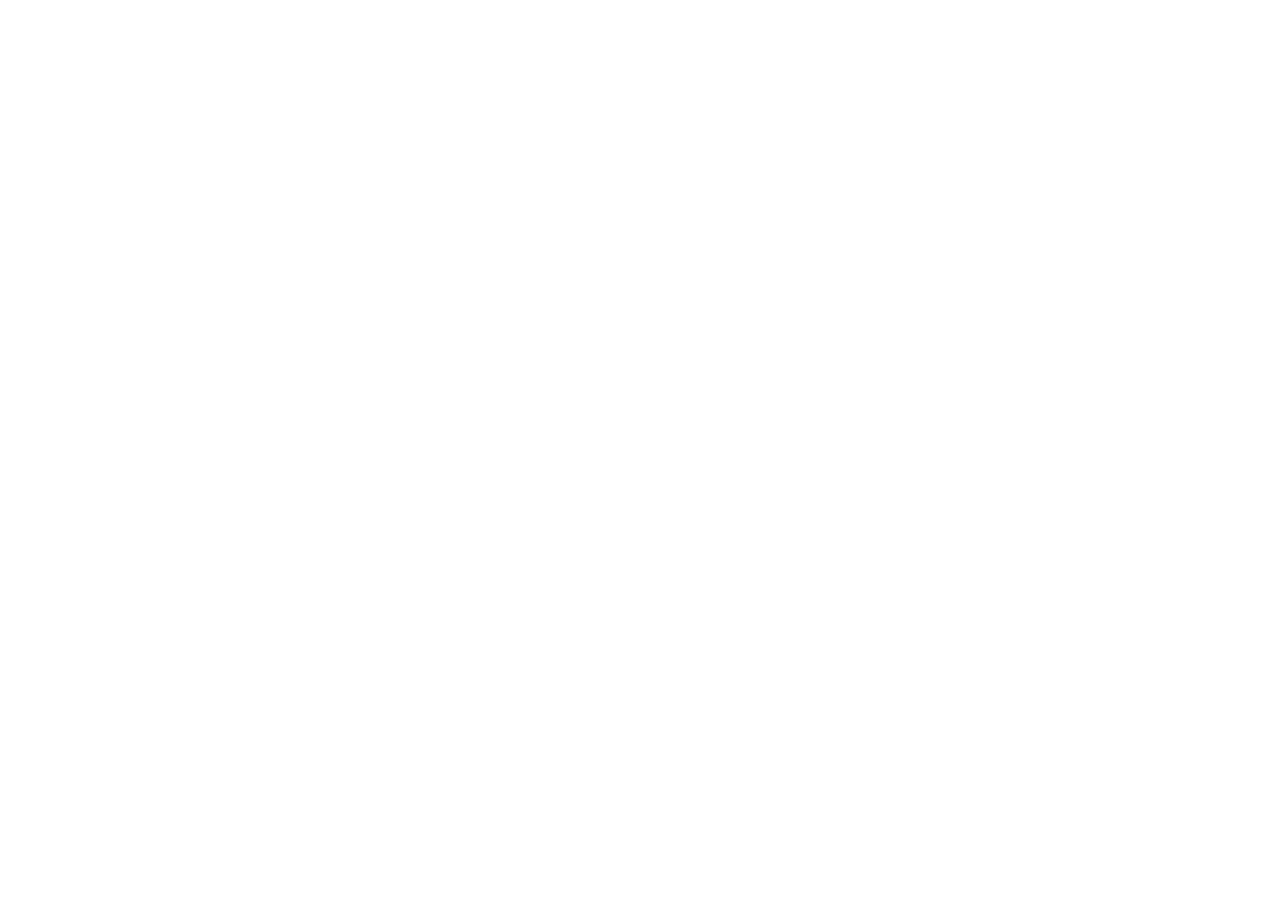
==== index.htm @ d88997b4 "added doctype" ====
<!DOCTYPE html>
<html lang="en">
<head>
    <meta charset="UTF-8">
    <meta name="viewport" content="width=device-width, initial-scale=1.0">
    <meta http-equiv="X-UA-Compatible" content="ie=edge">
    <title>Odunlami</title>
</head>
<body>
    
</body>
</html>
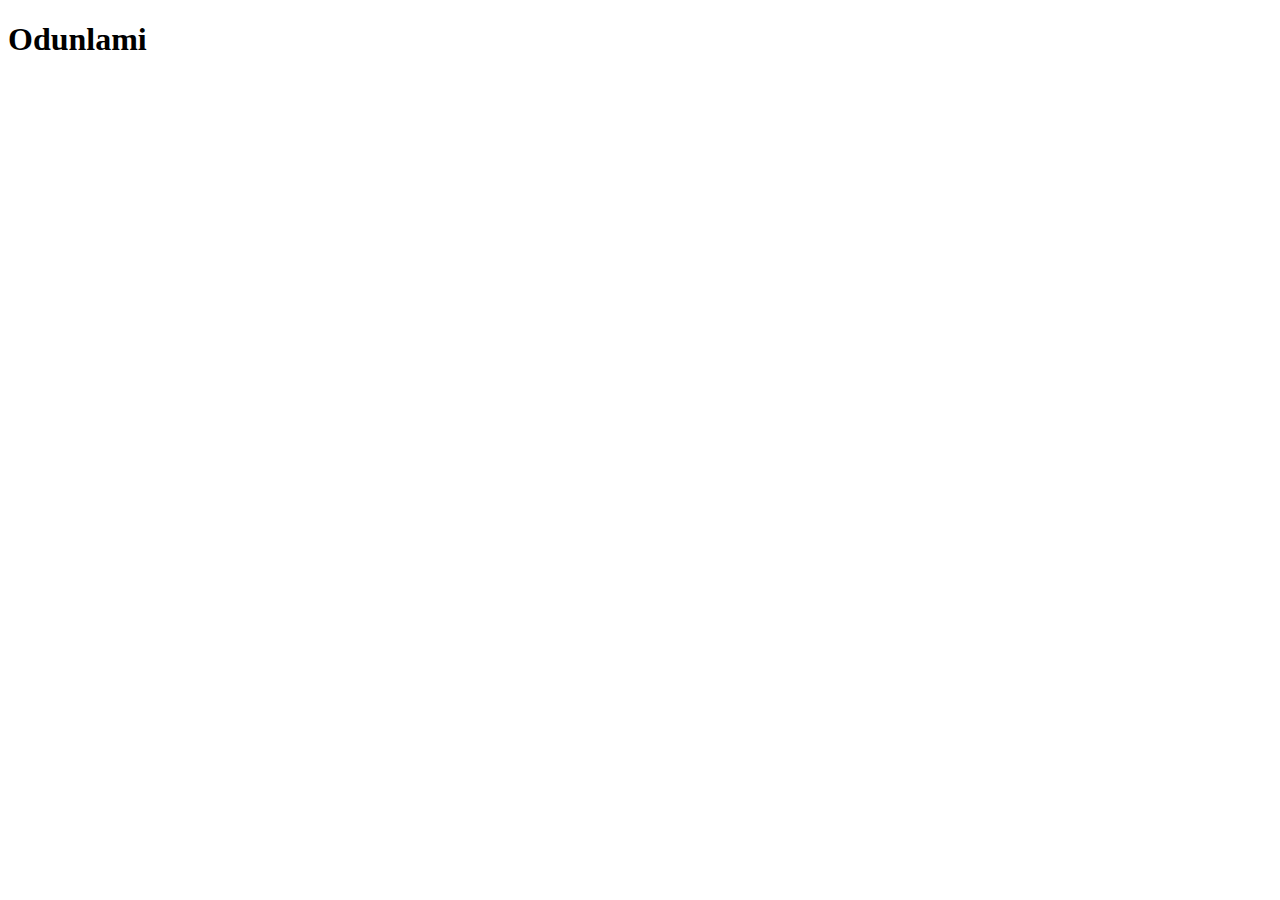
==== commit a52e8252: "added h1" ====
--- a/index.htm
+++ b/index.htm
@@ -7,6 +7,6 @@
     <title>Odunlami</title>
 </head>
 <body>
-    
+    <h1>Odunlami</h1>
 </body>
 </html>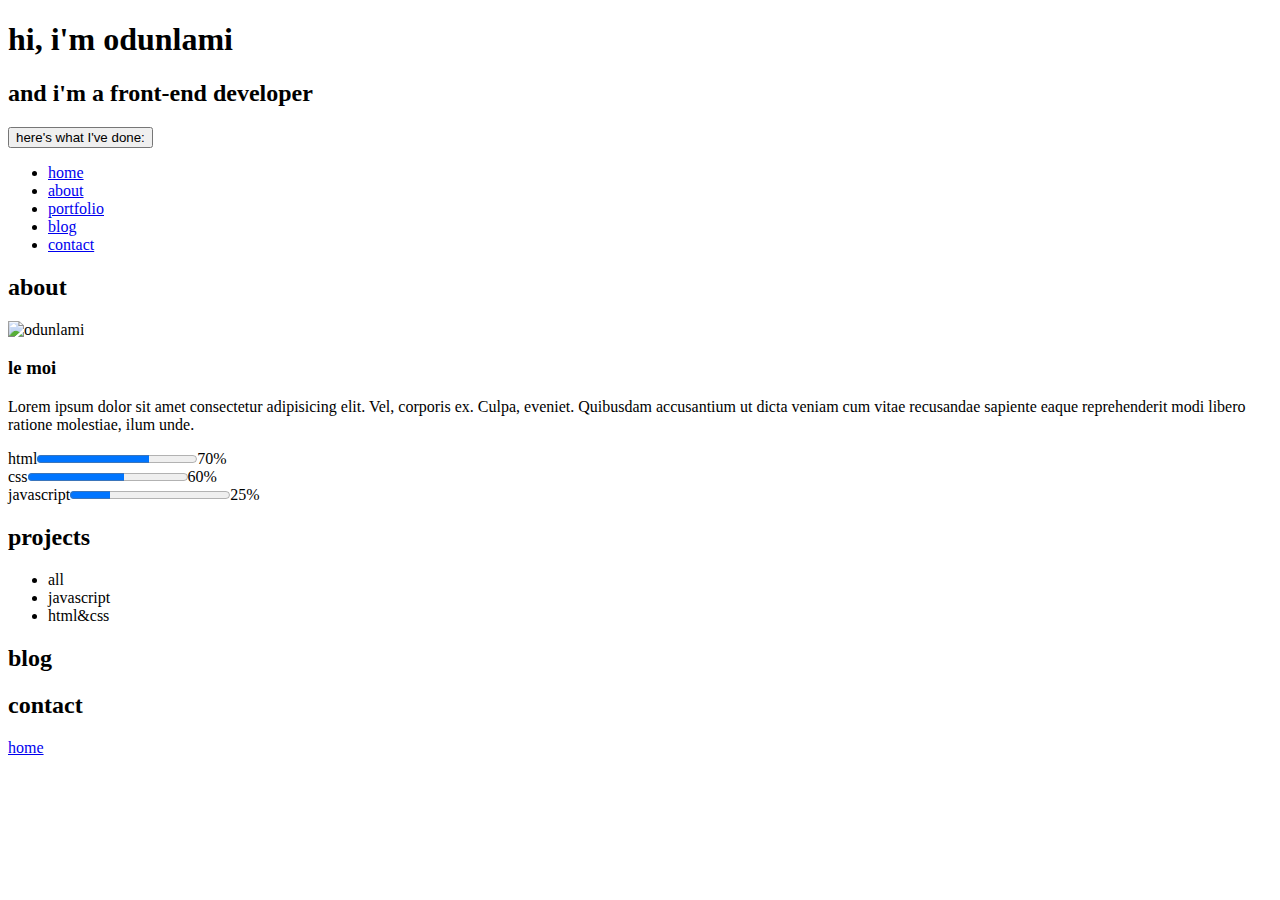
==== commit 40d94f6e: "finished html structure" ====
--- a/index.htm
+++ b/index.htm
@@ -4,9 +4,80 @@
     <meta charset="UTF-8">
     <meta name="viewport" content="width=device-width, initial-scale=1.0">
     <meta http-equiv="X-UA-Compatible" content="ie=edge">
-    <title>Odunlami</title>
+    <title>odunlami</title>
+    <link rel="stylesheet" href="/css/styles.css">
+    <link rel="stylesheet" href="https://use.fontawesome.com/releases/v5.2.0/css/all.css" integrity="sha384-hWVjflwFxL6sNzntih27bfxkr27PmbbK/iSvJ+a4+0owXq79v+lsFkW54bOGbiDQ" crossorigin="anonymous">
 </head>
 <body>
-    <h1>Odunlami</h1>
+    <header id="home">
+        <h1>hi, i'm odunlami</h1>
+        <h2>and i'm a front-end developer </h2> 
+        <button>here's what I've done: </button>
+        <nav>
+            <ul>
+                <li><a href="#home">home</a></li>
+                <li><a href="#about">about</a></li>
+                <li><a href="#portfolio">portfolio</a></li>
+                <li><a href="#blog">blog</a></li>
+                <li><a href="#contact">contact</a></li>
+            </ul>
+        </nav>
+    </header>
+    <main>
+        <section id="about">
+            <h2>about</h2>
+            <div class="left">
+                <div class="profile-img">
+                    <img src="" alt="odunlami">
+                </div>
+                <h3>le moi</h3>
+                <p>Lorem ipsum dolor sit amet consectetur adipisicing elit.
+                     Vel, corporis ex. Culpa, eveniet. Quibusdam accusantium ut dicta veniam cum vitae 
+                     recusandae sapiente eaque reprehenderit modi libero ratione molestiae,
+                      ilum unde.</p>
+            </div>
+            <div class="right">
+                <div class="progress">
+                    <span class="skill">html</span><progress max="100" value="70"></progress><span class="percentage">70%</span> <br>
+                    <span class="skill">css</span><progress max="100" value="60"></progress><span class="percentage">60%</span> <br>
+                    <span class="skill">javascript</span><progress max="100" value="25"></progress><span class="percentage">25%</span>
+                </div>
+            </div>
+        </section>
+        <section id="portfolio">
+            <h2>projects</h2>
+            <nav>
+                <ul>
+                   <li id="all">all</li>
+                   <li id="javascript">javascript</li>
+                   <li id="htmlcss">html&css</li>
+                </ul>
+            </nav>
+            <div id="all-div">
+                <div class="img wordpress">
+
+
+                </div>
+            </div>
+        </section>
+        <section id="blog">
+            <h2>blog</h2>
+        </section>
+        <section id="contact">
+            <h2>contact</h2>
+        </section>
+
+    </main>
+    <footer>
+            <li><a href="#home">home</a></li>
+            <span class="social">
+                    <i class="fab fa-twitter"></i>
+                    <i class="fab fa-instagram"></i>
+                    <i class="fab fa-facebook"></i>
+                    <i class="fab fa-github"></i>
+                    <i class="fab fa-linkedin"></i>
+            </span>
+    </footer>
+    <script src="/js/script.js "></script>
 </body>
 </html>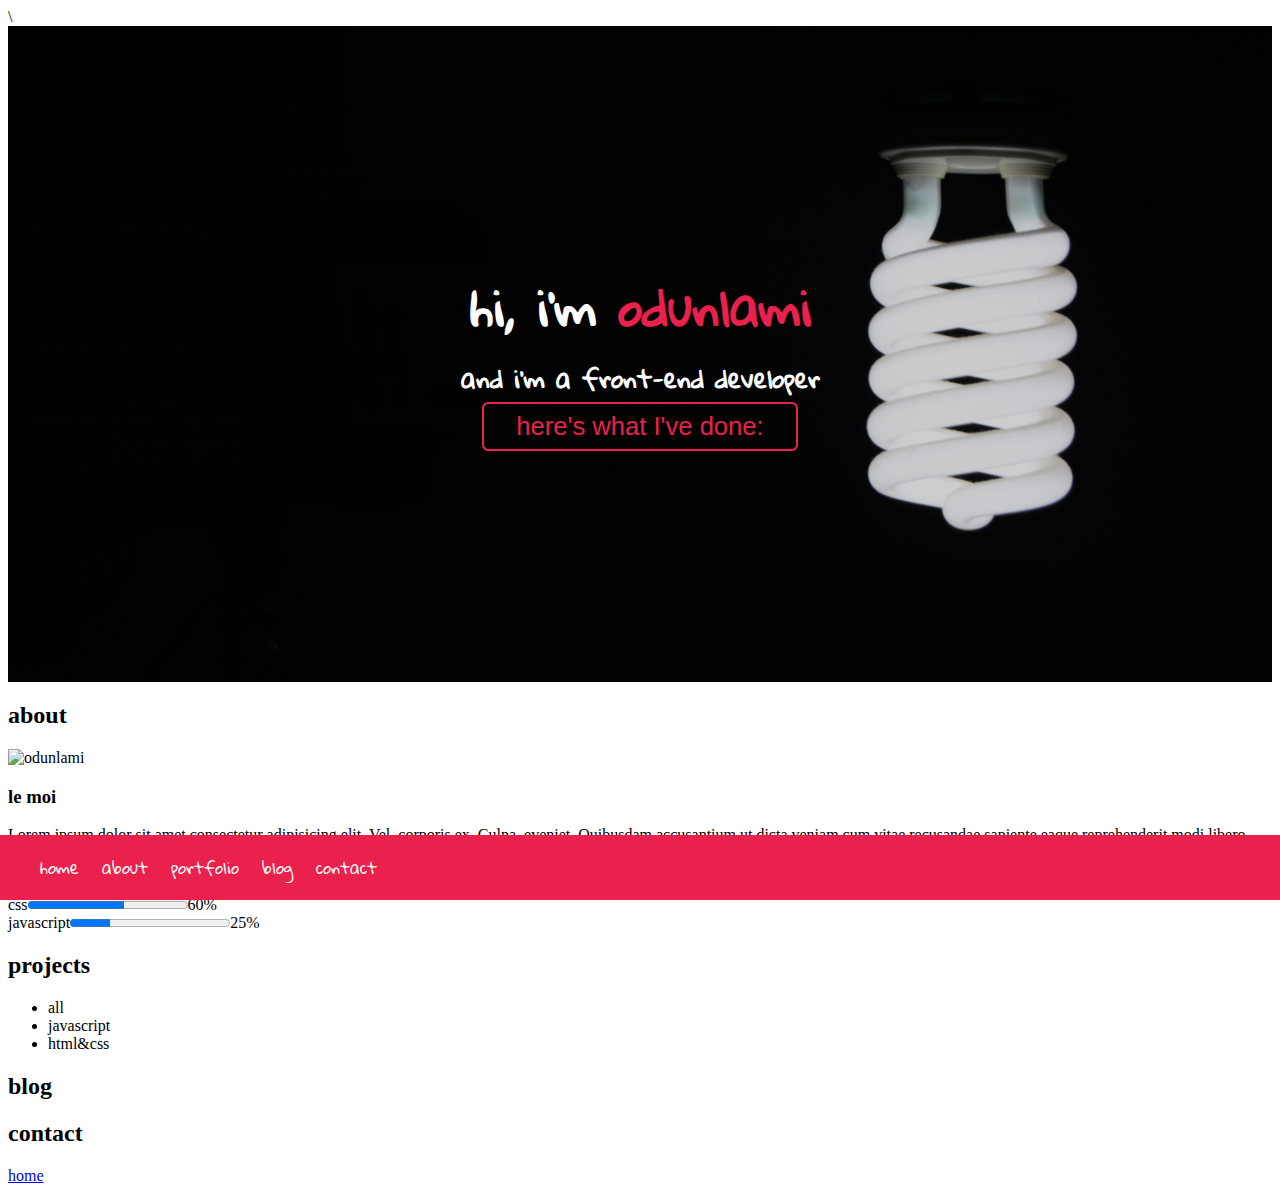
==== commit a7beb8bb: "header styled" ====
--- a/index.htm
+++ b/index.htm
@@ -5,14 +5,16 @@
     <meta name="viewport" content="width=device-width, initial-scale=1.0">
     <meta http-equiv="X-UA-Compatible" content="ie=edge">
     <title>odunlami</title>
-    <link rel="stylesheet" href="/css/styles.css">
-    <link rel="stylesheet" href="https://use.fontawesome.com/releases/v5.2.0/css/all.css" integrity="sha384-hWVjflwFxL6sNzntih27bfxkr27PmbbK/iSvJ+a4+0owXq79v+lsFkW54bOGbiDQ" crossorigin="anonymous">
+    <link rel="stylesheet" href="css/styles.css">
+    <link rel="stylesheet" href="https://use.fontawesome.com/releases/v5.2.0/css/all.css" integrity="sha384-hWVjflwFxL6sNzntih27bfxkr27PmbbK/iSvJ+a4+0owXq79v+lsFkW54bOGbiDQ" crossorigin="anonymous">\
+    <link href="https://fonts.googleapis.com/css?family=Jua" rel="stylesheet">
+    <link href="https://fonts.googleapis.com/css?family=Gloria+Hallelujah" rel="stylesheet">
 </head>
 <body>
     <header id="home">
-        <h1>hi, i'm odunlami</h1>
+        <h1>hi, i'm <span class="color">odunlami</span></h1>
         <h2>and i'm a front-end developer </h2> 
-        <button>here's what I've done: </button>
+        <a href="#about"><button>here's what I've done:</button></a>
         <nav>
             <ul>
                 <li><a href="#home">home</a></li>
@@ -66,7 +68,6 @@
         <section id="contact">
             <h2>contact</h2>
         </section>
-
     </main>
     <footer>
             <li><a href="#home">home</a></li>
--- a/css/styles.css
+++ b/css/styles.css
@@ -0,0 +1,64 @@
+body, html {
+    height: 100%;
+    
+}
+ #home {
+    background-image: url(../img/headerimg2.jpg);
+    background-position: center ;
+    background-repeat: no-repeat;
+    background-size: cover;
+    height: 41rem;
+    font-family: 'Gloria Hallelujah', cursive;
+    color: #ffffff;
+    display: flex;
+    flex-direction: column;
+    justify-content: center;
+    align-items: center;
+    background-color: rgba(0, 0, 0, 0.2 );
+    background-blend-mode: overlay;
+    width: 100%;
+}
+#home h1 {
+    font-size: 3rem;
+    margin: 0%;
+}
+#home h2 {
+    font-size: 1.5rem;
+    margin: 0px;
+}
+.color {
+    color: #ea214d;
+}
+#home button {
+    font-size: 1.6rem;
+    border-radius: 0.4rem;
+    padding: 0.5rem 2rem;
+    border: solid 2px #ea214d;
+    background-color: rgba(0,0,0,0);
+    color: #ea214d;
+}
+#home nav ul li{
+    display: inline;
+}
+#home nav ul li a{
+    text-decoration: none;
+    font-size: 1rem;
+    margin-right: 1rem;
+    color: whitesmoke;
+
+}
+#home nav ul li a:hover {
+    color: #836a79;
+}
+#home nav {
+    background-color: #ea214d;
+    position: absolute;
+    bottom: 0;
+    text-align: left;
+    border-bottom: 5px;
+    width: 100%;
+}
+#home button:hover {
+    color: darkgrey;
+    border-color: darkgrey;
+}